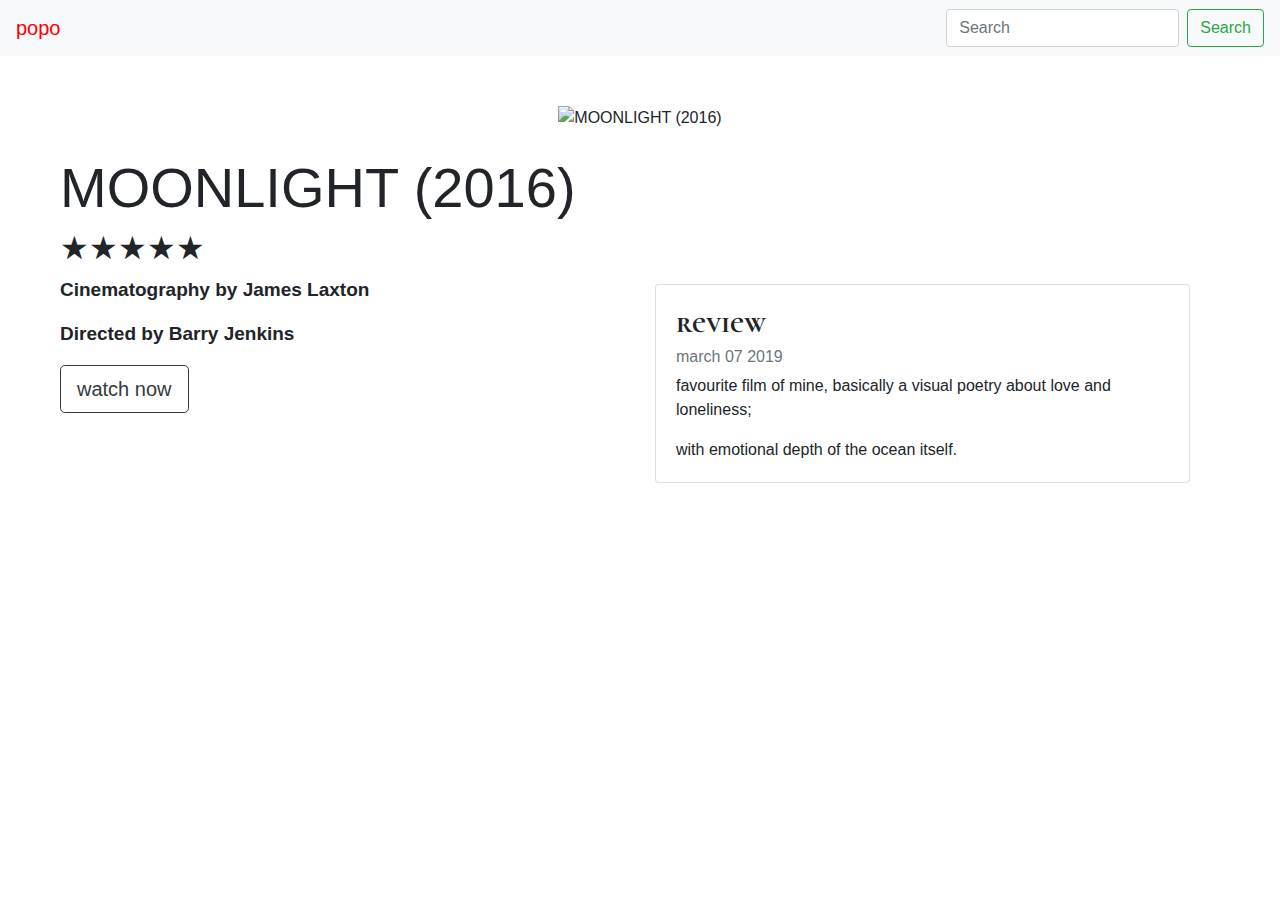
==== moonlight.html @ cd429d92 "Add files via upload" ====
<!doctype html>
<html lang="en">
  <head>
    <!-- Required meta tags -->
    <meta charset="utf-8">
    <meta name="viewport" content="width=device-width, initial-scale=1, shrink-to-fit=no">

    <!-- Bootstrap CSS -->
    <link rel="stylesheet" href="https://stackpath.bootstrapcdn.com/bootstrap/4.3.1/css/bootstrap.min.css"
     integrity="sha384-ggOyR0iXCbMQv3Xipma34MD+dH/1fQ784/j6cY/iJTQUOhcWr7x9JvoRxT2MZw1T"
      crossorigin="anonymous">

    <title>MOONLIGHT (2016)</title>

    <link rel="stylesheet"
        type="text/css" href="moonlightstyle.css">
        
    <link href="https://fonts.googleapis.com/css?family=Cinzel&display=swap" rel="stylesheet"> 
    <link href="https://fonts.googleapis.com/css?family=Raleway&display=swap" rel="stylesheet"> 
    <link href="https://fonts.googleapis.com/css?family=Questrial&display=swap" rel="stylesheet"> 
    <link href="https://fonts.googleapis.com/css?family=Muli&display=swap" rel="stylesheet"> 
    <link href="https://fonts.googleapis.com/css?family=Gurajada&display=swap" rel="stylesheet">
    <link href="https://fonts.googleapis.com/css?family=Cormorant+Unicase|Ubuntu+Mono&display=swap" rel="stylesheet"> 
  </head>

  <body>
  

    <!-- Optional JavaScript -->
    <!-- jQuery first, then Popper.js, then Bootstrap JS -->
    <script src="https://code.jquery.com/jquery-3.3.1.slim.min.js" integrity="sha384-q8i/X+965DzO0rT7abK41JStQIAqVgRVzpbzo5smXKp4YfRvH+8abtTE1Pi6jizo" crossorigin="anonymous"></script>
    <script src="https://cdnjs.cloudflare.com/ajax/libs/popper.js/1.14.7/umd/popper.min.js" integrity="sha384-UO2eT0CpHqdSJQ6hJty5KVphtPhzWj9WO1clHTMGa3JDZwrnQq4sF86dIHNDz0W1" crossorigin="anonymous"></script>
    <script src="https://stackpath.bootstrapcdn.com/bootstrap/4.3.1/js/bootstrap.min.js" integrity="sha384-JjSmVgyd0p3pXB1rRibZUAYoIIy6OrQ6VrjIEaFf/nJGzIxFDsf4x0xIM+B07jRM" crossorigin="anonymous"></script>
    
    <nav class="navbar navbar-light bg-light" style="color: red;">
            <a class="navbar-brand">popo</a>
            <form class="form-inline">
              <input class="form-control mr-sm-2" type="search" placeholder="Search" aria-label="Search">
              <button class="btn btn-outline-success my-2 my-sm-0" type="submit">Search</button>
            </form>
    </nav>

    <!-- MOONLIGHT SCENE PICTURE-->
    <center>
        <img src="https://pbs.twimg.com/media/D-2QLt6XYAEEOvV?format=jpg&name=900x900" alt="MOONLIGHT (2016)" style="width:60%; margin-top: 50px">
    </center>
    <br>
    
    <div class="containermovie">
        <div class="row">
              <div class="col">
                      <div class="movietitle">
                                  <h1 class="display-4">MOONLIGHT (2016)</h1>
                                  <h2>★★★★★</h2>
                      </div>
                      
                      <div class="movieinfo">
                                  <p>Cinematography by James Laxton</p>
                                  <p>Directed by Barry Jenkins</p>
                          </div>
  
                          <div id="watchmoonlight">
                                  <a href="https://buff.ly/2OfI1Us">
                              <button type="button" class="btn btn-outline-dark btn-lg">watch now</button>
                                  </a>
                          </div>
                 </div>

          <br>

                <div class="col">
                        <div class="moviereview">
			        <div class="card">
                                        <div class="card-body">
					        <h5 class="card-title">review</h5>
        				        <h6 class="card-subtitle mb-2 text-muted">march 07 2019</h6>
                                                <p class="card-text">favourite film of mine, basically a visual poetry about love and loneliness;</p>
                                                <p class="card-text">with emotional depth of the ocean itself.</p>                     
                                         </div>
                                </div>
                        </div>
                </div>
        </div>
  </div>


</body>
</html>
---- moonlightstyle.css ----
#moonlight {
    align-content: center;
}

.movietitle {
    margin-inline-start: 60px;
}

.movieinfo {
    margin-inline-start: 60px;
    font-size: 19px;
    font-weight: bold;
}

#watchmoonlight {
    margin-inline-start: 60px;
    font-size: 20px;
}

.moviereview {
    margin-top: 130px;
    margin-inline-start: 0px;
}

.card-title{
    font-family: 'Cormorant Unicase', serif;
    font-weight: bold;
    font-size: 30px
}

.card-text {
    size: 30px;
}

.card {
    margin-right: 90px;
}
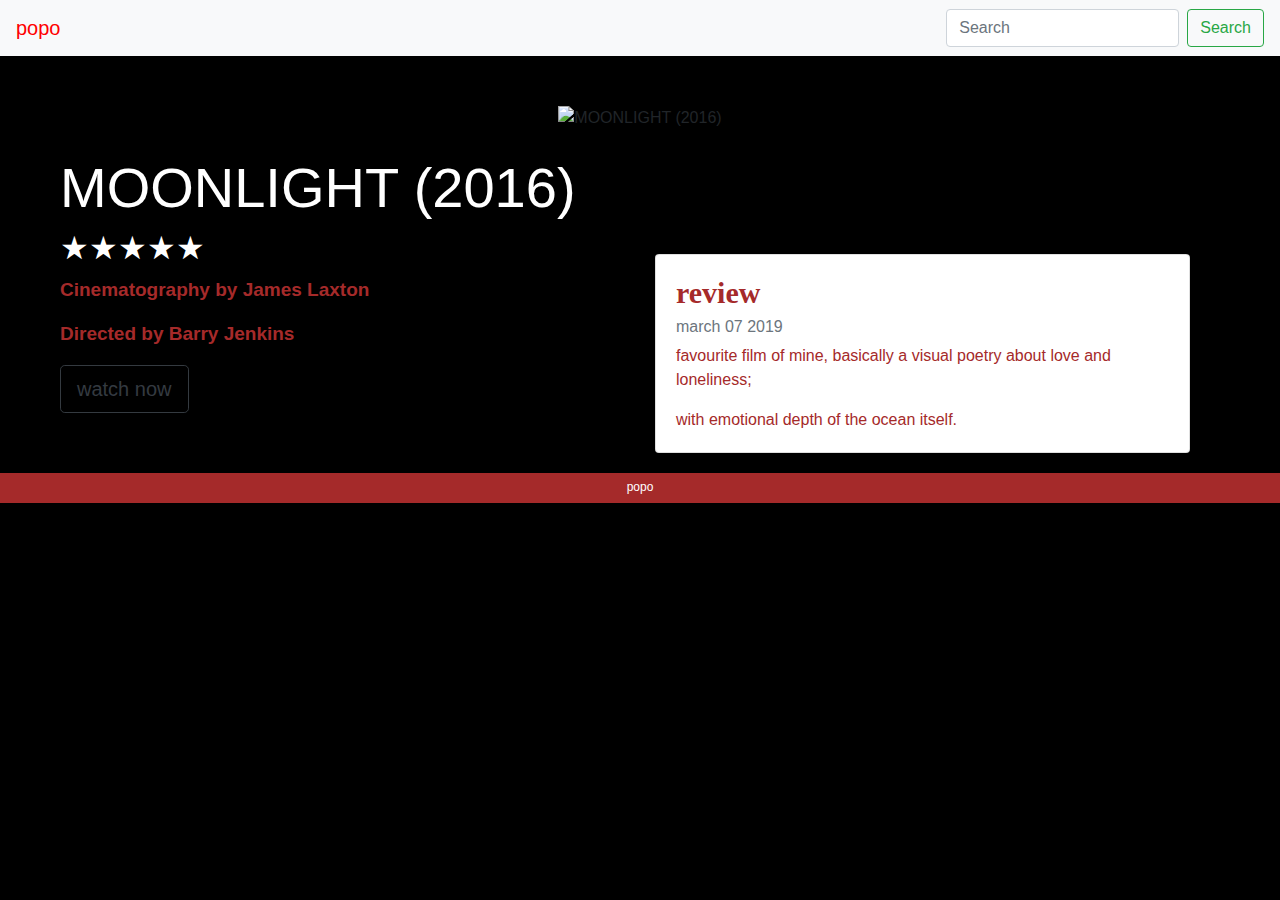
==== commit 943c4ffa: "Add files via upload" ====
--- a/moonlight.html
+++ b/moonlight.html
@@ -23,7 +23,7 @@
     <link href="https://fonts.googleapis.com/css?family=Cormorant+Unicase|Ubuntu+Mono&display=swap" rel="stylesheet"> 
   </head>
 
-  <body>
+  <body style="background-color: black;">
   
 
     <!-- Optional JavaScript -->
@@ -83,6 +83,11 @@
         </div>
   </div>
 
+  <!-- footer -->
+        <footer style="background-color: brown; height:30px; padding: 5px; margin:0px;">
+                popo
+        </footer>
+
 
 </body>
 </html>
--- a/moonlightstyle.css
+++ b/moonlightstyle.css
@@ -4,12 +4,14 @@
 
 .movietitle {
     margin-inline-start: 60px;
+    color: white;
 }
 
 .movieinfo {
     margin-inline-start: 60px;
     font-size: 19px;
     font-weight: bold;
+    color: brown
 }
 
 #watchmoonlight {
@@ -18,20 +20,30 @@
 }
 
 .moviereview {
-    margin-top: 130px;
+    margin-top: 100px;
     margin-inline-start: 0px;
+    margin-bottom: 20px;
 }
 
 .card-title{
-    font-family: 'Cormorant Unicase', serif;
+    font-family: 'Marcellus', serif;
     font-weight: bold;
-    font-size: 30px
+    font-size: 30px;
+    color: brown;
 }
 
 .card-text {
     size: 30px;
+    color: brown
 }
 
 .card {
     margin-right: 90px;
-}+    color: blanchedalmond
+}
+
+footer {
+    font-size: 12px;
+    text-align: center;
+    color: white;
+}
